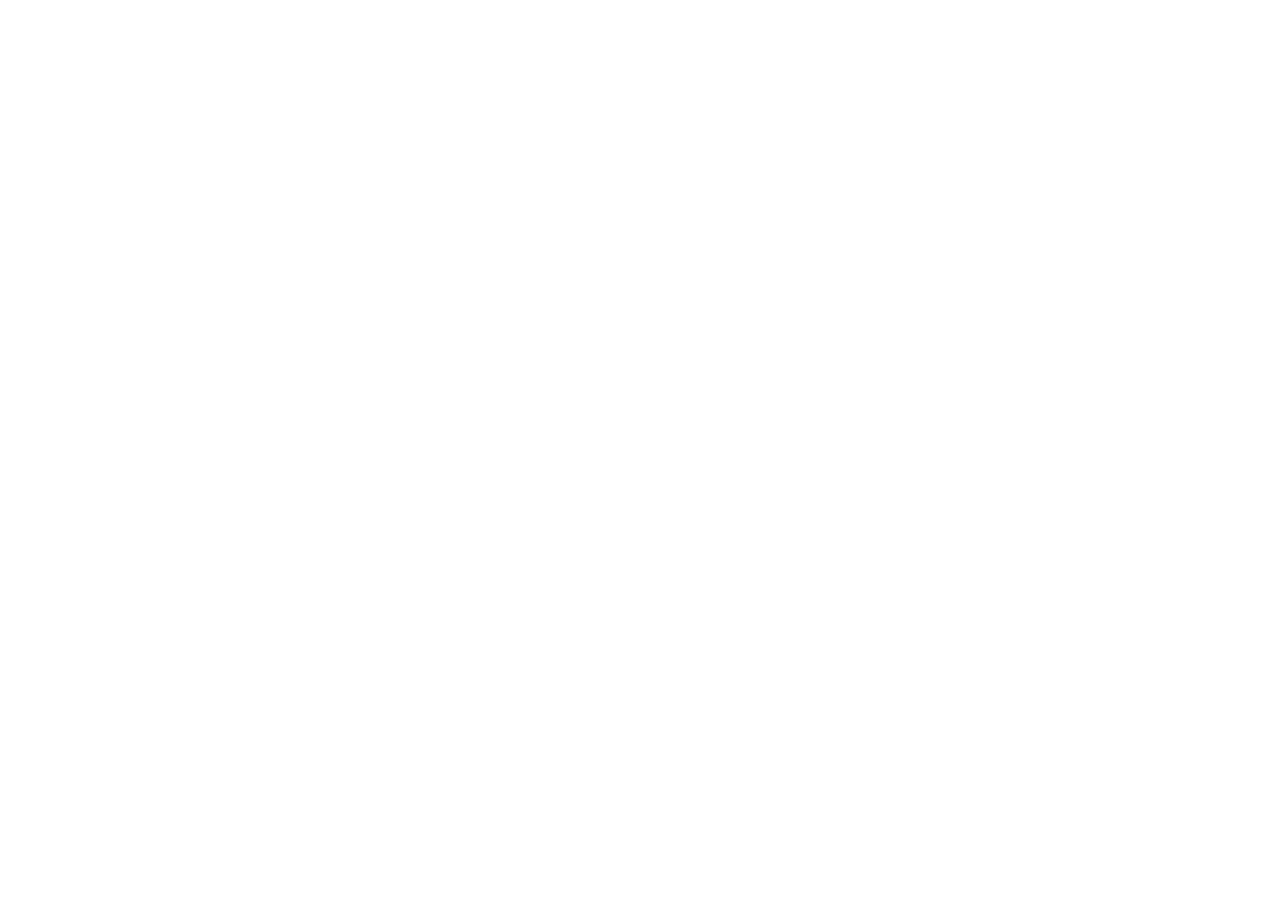
==== login.html @ 0b5ab743 "layout" ====
<!DOCTYPE html>
<html lang="en">
  <head>
    <meta charset="UTF-8" />
    <meta http-equiv="X-UA-Compatible" content="IE=edge" />
    <meta name="viewport" content="width=device-width, initial-scale=1.0" />
    <title>Login</title>
  </head>
  <body></body>
</html>
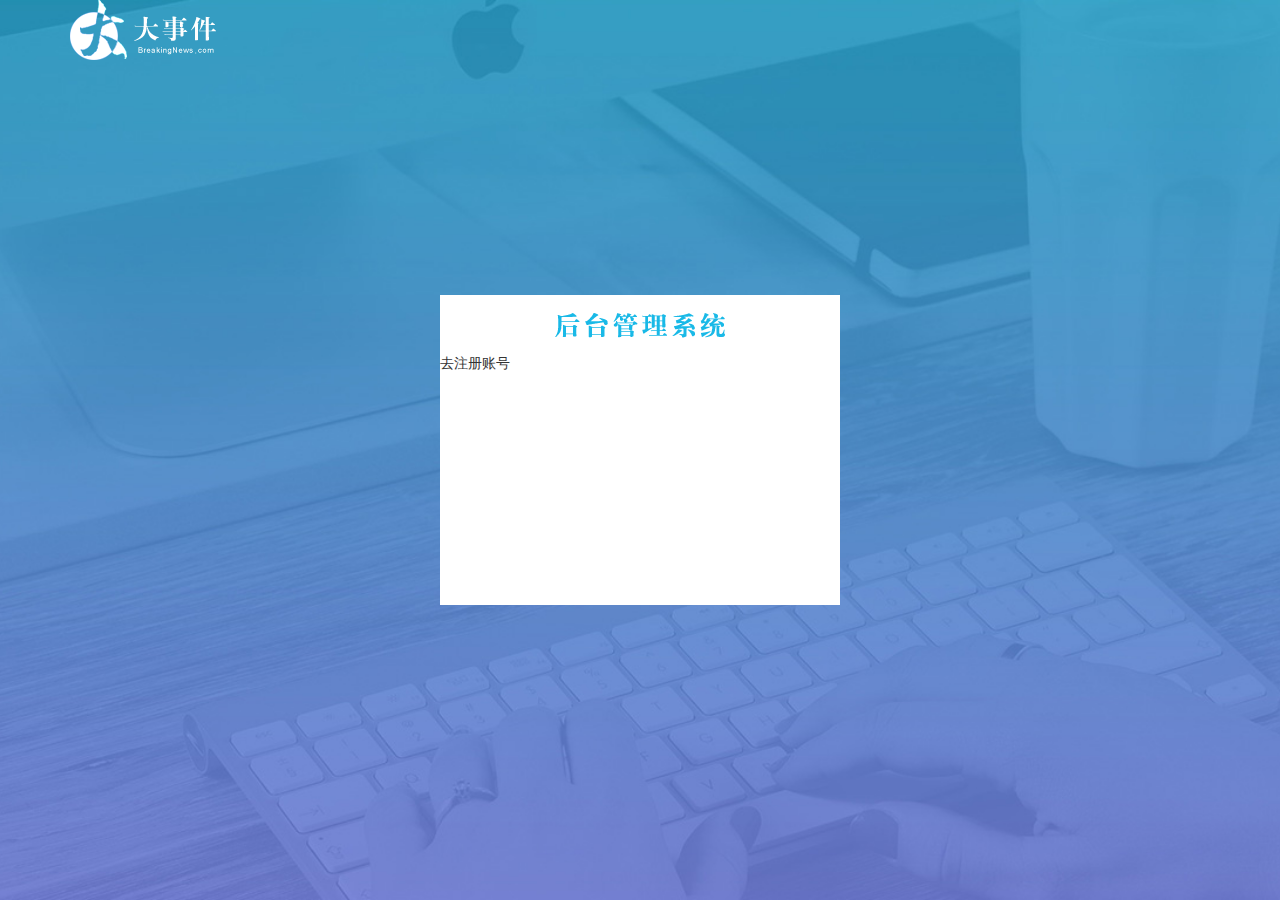
==== commit 3a6c544c: "大事件後台管理系統：2 繪製login頁面的基本結構（2）登錄和註冊頁面切換" ====
--- a/login.html
+++ b/login.html
@@ -4,7 +4,33 @@
     <meta charset="UTF-8" />
     <meta http-equiv="X-UA-Compatible" content="IE=edge" />
     <meta name="viewport" content="width=device-width, initial-scale=1.0" />
-    <title>Login</title>
+    <title>大事件-登录/注册</title>
+    <!-- 导入layUI样式 -->
+    <link rel="stylesheet" href="./assets/lib/layui/css/layui.css" />
+    <!-- 导入自己写的样式 -->
+    <link rel="stylesheet" href="./assets/css/login.css" />
   </head>
-  <body></body>
+  <body>
+    <!-- 头部logo区 -->
+    <div class="layui-main">
+      <img src="assets/images/logo.png" alt="logo" />
+    </div>
+    <!-- 登录注册区 -->
+    <div class="loginAndRegBox">
+      <div class="title-box"></div>
+      <!-- 登录的盒子 -->
+      <div class="login-box">
+        <a href="javascript:;" id="to_reg">去注册账号</a>
+      </div>
+      <!-- 注册的盒子 -->
+      <div class="reg-box">
+        <a href="javascript:;" id="to_login">去登录</a>
+      </div>
+    </div>
+
+    <!-- 导入jQuery -->
+    <script src="/assets/lib/jquery.js"></script>
+    <!-- 导入自己的JavaScript脚本 -->
+    <script src="/assets/js/login.js"></script>
+  </body>
 </html>
--- a/assets/lib/layui/css/layui.css
+++ b/assets/lib/layui/css/layui.css
@@ -0,0 +1,2 @@
+/** layui-v2.5.5 MIT License By https://www.layui.com */
+ .layui-inline,img{display:inline-block;vertical-align:middle}h1,h2,h3,h4,h5,h6{font-weight:400}.layui-edge,.layui-header,.layui-inline,.layui-main{position:relative}.layui-body,.layui-edge,.layui-elip{overflow:hidden}.layui-btn,.layui-edge,.layui-inline,img{vertical-align:middle}.layui-btn,.layui-disabled,.layui-icon,.layui-unselect{-moz-user-select:none;-webkit-user-select:none;-ms-user-select:none}.layui-elip,.layui-form-checkbox span,.layui-form-pane .layui-form-label{text-overflow:ellipsis;white-space:nowrap}.layui-breadcrumb,.layui-tree-btnGroup{visibility:hidden}blockquote,body,button,dd,div,dl,dt,form,h1,h2,h3,h4,h5,h6,input,li,ol,p,pre,td,textarea,th,ul{margin:0;padding:0;-webkit-tap-highlight-color:rgba(0,0,0,0)}a:active,a:hover{outline:0}img{border:none}li{list-style:none}table{border-collapse:collapse;border-spacing:0}h4,h5,h6{font-size:100%}button,input,optgroup,option,select,textarea{font-family:inherit;font-size:inherit;font-style:inherit;font-weight:inherit;outline:0}pre{white-space:pre-wrap;white-space:-moz-pre-wrap;white-space:-pre-wrap;white-space:-o-pre-wrap;word-wrap:break-word}body{line-height:24px;font:14px Helvetica Neue,Helvetica,PingFang SC,Tahoma,Arial,sans-serif}hr{height:1px;margin:10px 0;border:0;clear:both}a{color:#333;text-decoration:none}a:hover{color:#777}a cite{font-style:normal;*cursor:pointer}.layui-border-box,.layui-border-box *{box-sizing:border-box}.layui-box,.layui-box *{box-sizing:content-box}.layui-clear{clear:both;*zoom:1}.layui-clear:after{content:'\20';clear:both;*zoom:1;display:block;height:0}.layui-inline{*display:inline;*zoom:1}.layui-edge{display:inline-block;width:0;height:0;border-width:6px;border-style:dashed;border-color:transparent}.layui-edge-top{top:-4px;border-bottom-color:#999;border-bottom-style:solid}.layui-edge-right{border-left-color:#999;border-left-style:solid}.layui-edge-bottom{top:2px;border-top-color:#999;border-top-style:solid}.layui-edge-left{border-right-color:#999;border-right-style:solid}.layui-disabled,.layui-disabled:hover{color:#d2d2d2!important;cursor:not-allowed!important}.layui-circle{border-radius:100%}.layui-show{display:block!important}.layui-hide{display:none!important}@font-face{font-family:layui-icon;src:url(../font/iconfont.eot?v=250);src:url(../font/iconfont.eot?v=250#iefix) format('embedded-opentype'),url(../font/iconfont.woff2?v=250) format('woff2'),url(../font/iconfont.woff?v=250) format('woff'),url(../font/iconfont.ttf?v=250) format('truetype'),url(../font/iconfont.svg?v=250#layui-icon) format('svg')}.layui-icon{font-family:layui-icon!important;font-size:16px;font-style:normal;-webkit-font-smoothing:antialiased;-moz-osx-font-smoothing:grayscale}.layui-icon-reply-fill:before{content:"\e611"}.layui-icon-set-fill:before{content:"\e614"}.layui-icon-menu-fill:before{content:"\e60f"}.layui-icon-search:before{content:"\e615"}.layui-icon-share:before{content:"\e641"}.layui-icon-set-sm:before{content:"\e620"}.layui-icon-engine:before{content:"\e628"}.layui-icon-close:before{content:"\1006"}.layui-icon-close-fill:before{content:"\1007"}.layui-icon-chart-screen:before{content:"\e629"}.layui-icon-star:before{content:"\e600"}.layui-icon-circle-dot:before{content:"\e617"}.layui-icon-chat:before{content:"\e606"}.layui-icon-release:before{content:"\e609"}.layui-icon-list:before{content:"\e60a"}.layui-icon-chart:before{content:"\e62c"}.layui-icon-ok-circle:before{content:"\1005"}.layui-icon-layim-theme:before{content:"\e61b"}.layui-icon-table:before{content:"\e62d"}.layui-icon-right:before{content:"\e602"}.layui-icon-left:before{content:"\e603"}.layui-icon-cart-simple:before{content:"\e698"}.layui-icon-face-cry:before{content:"\e69c"}.layui-icon-face-smile:before{content:"\e6af"}.layui-icon-survey:before{content:"\e6b2"}.layui-icon-tree:before{content:"\e62e"}.layui-icon-upload-circle:before{content:"\e62f"}.layui-icon-add-circle:before{content:"\e61f"}.layui-icon-download-circle:before{content:"\e601"}.layui-icon-templeate-1:before{content:"\e630"}.layui-icon-util:before{content:"\e631"}.layui-icon-face-surprised:before{content:"\e664"}.layui-icon-edit:before{content:"\e642"}.layui-icon-speaker:before{content:"\e645"}.layui-icon-down:before{content:"\e61a"}.layui-icon-file:before{content:"\e621"}.layui-icon-layouts:before{content:"\e632"}.layui-icon-rate-half:before{content:"\e6c9"}.layui-icon-add-circle-fine:before{content:"\e608"}.layui-icon-prev-circle:before{content:"\e633"}.layui-icon-read:before{content:"\e705"}.layui-icon-404:before{content:"\e61c"}.layui-icon-carousel:before{content:"\e634"}.layui-icon-help:before{content:"\e607"}.layui-icon-code-circle:before{content:"\e635"}.layui-icon-water:before{content:"\e636"}.layui-icon-username:before{content:"\e66f"}.layui-icon-find-fill:before{content:"\e670"}.layui-icon-about:before{content:"\e60b"}.layui-icon-location:before{content:"\e715"}.layui-icon-up:before{content:"\e619"}.layui-icon-pause:before{content:"\e651"}.layui-icon-date:before{content:"\e637"}.layui-icon-layim-uploadfile:before{content:"\e61d"}.layui-icon-delete:before{content:"\e640"}.layui-icon-play:before{content:"\e652"}.layui-icon-top:before{content:"\e604"}.layui-icon-friends:before{content:"\e612"}.layui-icon-refresh-3:before{content:"\e9aa"}.layui-icon-ok:before{content:"\e605"}.layui-icon-layer:before{content:"\e638"}.layui-icon-face-smile-fine:before{content:"\e60c"}.layui-icon-dollar:before{content:"\e659"}.layui-icon-group:before{content:"\e613"}.layui-icon-layim-download:before{content:"\e61e"}.layui-icon-picture-fine:before{content:"\e60d"}.layui-icon-link:before{content:"\e64c"}.layui-icon-diamond:before{content:"\e735"}.layui-icon-log:before{content:"\e60e"}.layui-icon-rate-solid:before{content:"\e67a"}.layui-icon-fonts-del:before{content:"\e64f"}.layui-icon-unlink:before{content:"\e64d"}.layui-icon-fonts-clear:before{content:"\e639"}.layui-icon-triangle-r:before{content:"\e623"}.layui-icon-circle:before{content:"\e63f"}.layui-icon-radio:before{content:"\e643"}.layui-icon-align-center:before{content:"\e647"}.layui-icon-align-right:before{content:"\e648"}.layui-icon-align-left:before{content:"\e649"}.layui-icon-loading-1:before{content:"\e63e"}.layui-icon-return:before{content:"\e65c"}.layui-icon-fonts-strong:before{content:"\e62b"}.layui-icon-upload:before{content:"\e67c"}.layui-icon-dialogue:before{content:"\e63a"}.layui-icon-video:before{content:"\e6ed"}.layui-icon-headset:before{content:"\e6fc"}.layui-icon-cellphone-fine:before{content:"\e63b"}.layui-icon-add-1:before{content:"\e654"}.layui-icon-face-smile-b:before{content:"\e650"}.layui-icon-fonts-html:before{content:"\e64b"}.layui-icon-form:before{content:"\e63c"}.layui-icon-cart:before{content:"\e657"}.layui-icon-camera-fill:before{content:"\e65d"}.layui-icon-tabs:before{content:"\e62a"}.layui-icon-fonts-code:before{content:"\e64e"}.layui-icon-fire:before{content:"\e756"}.layui-icon-set:before{content:"\e716"}.layui-icon-fonts-u:before{content:"\e646"}.layui-icon-triangle-d:before{content:"\e625"}.layui-icon-tips:before{content:"\e702"}.layui-icon-picture:before{content:"\e64a"}.layui-icon-more-vertical:before{content:"\e671"}.layui-icon-flag:before{content:"\e66c"}.layui-icon-loading:before{content:"\e63d"}.layui-icon-fonts-i:before{content:"\e644"}.layui-icon-refresh-1:before{content:"\e666"}.layui-icon-rmb:before{content:"\e65e"}.layui-icon-home:before{content:"\e68e"}.layui-icon-user:before{content:"\e770"}.layui-icon-notice:before{content:"\e667"}.layui-icon-login-weibo:before{content:"\e675"}.layui-icon-voice:before{content:"\e688"}.layui-icon-upload-drag:before{content:"\e681"}.layui-icon-login-qq:before{content:"\e676"}.layui-icon-snowflake:before{content:"\e6b1"}.layui-icon-file-b:before{content:"\e655"}.layui-icon-template:before{content:"\e663"}.layui-icon-auz:before{content:"\e672"}.layui-icon-console:before{content:"\e665"}.layui-icon-app:before{content:"\e653"}.layui-icon-prev:before{content:"\e65a"}.layui-icon-website:before{content:"\e7ae"}.layui-icon-next:before{content:"\e65b"}.layui-icon-component:before{content:"\e857"}.layui-icon-more:before{content:"\e65f"}.layui-icon-login-wechat:before{content:"\e677"}.layui-icon-shrink-right:before{content:"\e668"}.layui-icon-spread-left:before{content:"\e66b"}.layui-icon-camera:before{content:"\e660"}.layui-icon-note:before{content:"\e66e"}.layui-icon-refresh:before{content:"\e669"}.layui-icon-female:before{content:"\e661"}.layui-icon-male:before{content:"\e662"}.layui-icon-password:before{content:"\e673"}.layui-icon-senior:before{content:"\e674"}.layui-icon-theme:before{content:"\e66a"}.layui-icon-tread:before{content:"\e6c5"}.layui-icon-praise:before{content:"\e6c6"}.layui-icon-star-fill:before{content:"\e658"}.layui-icon-rate:before{content:"\e67b"}.layui-icon-template-1:before{content:"\e656"}.layui-icon-vercode:before{content:"\e679"}.layui-icon-cellphone:before{content:"\e678"}.layui-icon-screen-full:before{content:"\e622"}.layui-icon-screen-restore:before{content:"\e758"}.layui-icon-cols:before{content:"\e610"}.layui-icon-export:before{content:"\e67d"}.layui-icon-print:before{content:"\e66d"}.layui-icon-slider:before{content:"\e714"}.layui-icon-addition:before{content:"\e624"}.layui-icon-subtraction:before{content:"\e67e"}.layui-icon-service:before{content:"\e626"}.layui-icon-transfer:before{content:"\e691"}.layui-main{width:1140px;margin:0 auto}.layui-header{z-index:1000;height:60px}.layui-header a:hover{transition:all .5s;-webkit-transition:all .5s}.layui-side{position:fixed;left:0;top:0;bottom:0;z-index:999;width:200px;overflow-x:hidden}.layui-side-scroll{position:relative;width:220px;height:100%;overflow-x:hidden}.layui-body{position:absolute;left:200px;right:0;top:0;bottom:0;z-index:998;width:auto;overflow-y:auto;box-sizing:border-box}.layui-layout-body{overflow:hidden}.layui-layout-admin .layui-header{background-color:#23262E}.layui-layout-admin .layui-side{top:60px;width:200px;overflow-x:hidden}.layui-layout-admin .layui-body{position:fixed;top:60px;bottom:44px}.layui-layout-admin .layui-main{width:auto;margin:0 15px}.layui-layout-admin .layui-footer{position:fixed;left:200px;right:0;bottom:0;height:44px;line-height:44px;padding:0 15px;background-color:#eee}.layui-layout-admin .layui-logo{position:absolute;left:0;top:0;width:200px;height:100%;line-height:60px;text-align:center;color:#009688;font-size:16px}.layui-layout-admin .layui-header .layui-nav{background:0 0}.layui-layout-left{position:absolute!important;left:200px;top:0}.layui-layout-right{position:absolute!important;right:0;top:0}.layui-container{position:relative;margin:0 auto;padding:0 15px;box-sizing:border-box}.layui-fluid{position:relative;margin:0 auto;padding:0 15px}.layui-row:after,.layui-row:before{content:'';display:block;clear:both}.layui-col-lg1,.layui-col-lg10,.layui-col-lg11,.layui-col-lg12,.layui-col-lg2,.layui-col-lg3,.layui-col-lg4,.layui-col-lg5,.layui-col-lg6,.layui-col-lg7,.layui-col-lg8,.layui-col-lg9,.layui-col-md1,.layui-col-md10,.layui-col-md11,.layui-col-md12,.layui-col-md2,.layui-col-md3,.layui-col-md4,.layui-col-md5,.layui-col-md6,.layui-col-md7,.layui-col-md8,.layui-col-md9,.layui-col-sm1,.layui-col-sm10,.layui-col-sm11,.layui-col-sm12,.layui-col-sm2,.layui-col-sm3,.layui-col-sm4,.layui-col-sm5,.layui-col-sm6,.layui-col-sm7,.layui-col-sm8,.layui-col-sm9,.layui-col-xs1,.layui-col-xs10,.layui-col-xs11,.layui-col-xs12,.layui-col-xs2,.layui-col-xs3,.layui-col-xs4,.layui-col-xs5,.layui-col-xs6,.layui-col-xs7,.layui-col-xs8,.layui-col-xs9{position:relative;display:block;box-sizing:border-box}.layui-col-xs1,.layui-col-xs10,.layui-col-xs11,.layui-col-xs12,.layui-col-xs2,.layui-col-xs3,.layui-col-xs4,.layui-col-xs5,.layui-col-xs6,.layui-col-xs7,.layui-col-xs8,.layui-col-xs9{float:left}.layui-col-xs1{width:8.33333333%}.layui-col-xs2{width:16.66666667%}.layui-col-xs3{width:25%}.layui-col-xs4{width:33.33333333%}.layui-col-xs5{width:41.66666667%}.layui-col-xs6{width:50%}.layui-col-xs7{width:58.33333333%}.layui-col-xs8{width:66.66666667%}.layui-col-xs9{width:75%}.layui-col-xs10{width:83.33333333%}.layui-col-xs11{width:91.66666667%}.layui-col-xs12{width:100%}.layui-col-xs-offset1{margin-left:8.33333333%}.layui-col-xs-offset2{margin-left:16.66666667%}.layui-col-xs-offset3{margin-left:25%}.layui-col-xs-offset4{margin-left:33.33333333%}.layui-col-xs-offset5{margin-left:41.66666667%}.layui-col-xs-offset6{margin-left:50%}.layui-col-xs-offset7{margin-left:58.33333333%}.layui-col-xs-offset8{margin-left:66.66666667%}.layui-col-xs-offset9{margin-left:75%}.layui-col-xs-offset10{margin-left:83.33333333%}.layui-col-xs-offset11{margin-left:91.66666667%}.layui-col-xs-offset12{margin-left:100%}@media screen and (max-width:768px){.layui-hide-xs{display:none!important}.layui-show-xs-block{display:block!important}.layui-show-xs-inline{display:inline!important}.layui-show-xs-inline-block{display:inline-block!important}}@media screen and (min-width:768px){.layui-container{width:750px}.layui-hide-sm{display:none!important}.layui-show-sm-block{display:block!important}.layui-show-sm-inline{display:inline!important}.layui-show-sm-inline-block{display:inline-block!important}.layui-col-sm1,.layui-col-sm10,.layui-col-sm11,.layui-col-sm12,.layui-col-sm2,.layui-col-sm3,.layui-col-sm4,.layui-col-sm5,.layui-col-sm6,.layui-col-sm7,.layui-col-sm8,.layui-col-sm9{float:left}.layui-col-sm1{width:8.33333333%}.layui-col-sm2{width:16.66666667%}.layui-col-sm3{width:25%}.layui-col-sm4{width:33.33333333%}.layui-col-sm5{width:41.66666667%}.layui-col-sm6{width:50%}.layui-col-sm7{width:58.33333333%}.layui-col-sm8{width:66.66666667%}.layui-col-sm9{width:75%}.layui-col-sm10{width:83.33333333%}.layui-col-sm11{width:91.66666667%}.layui-col-sm12{width:100%}.layui-col-sm-offset1{margin-left:8.33333333%}.layui-col-sm-offset2{margin-left:16.66666667%}.layui-col-sm-offset3{margin-left:25%}.layui-col-sm-offset4{margin-left:33.33333333%}.layui-col-sm-offset5{margin-left:41.66666667%}.layui-col-sm-offset6{margin-left:50%}.layui-col-sm-offset7{margin-left:58.33333333%}.layui-col-sm-offset8{margin-left:66.66666667%}.layui-col-sm-offset9{margin-left:75%}.layui-col-sm-offset10{margin-left:83.33333333%}.layui-col-sm-offset11{margin-left:91.66666667%}.layui-col-sm-offset12{margin-left:100%}}@media screen and (min-width:992px){.layui-container{width:970px}.layui-hide-md{display:none!important}.layui-show-md-block{display:block!important}.layui-show-md-inline{display:inline!important}.layui-show-md-inline-block{display:inline-block!important}.layui-col-md1,.layui-col-md10,.layui-col-md11,.layui-col-md12,.layui-col-md2,.layui-col-md3,.layui-col-md4,.layui-col-md5,.layui-col-md6,.layui-col-md7,.layui-col-md8,.layui-col-md9{float:left}.layui-col-md1{width:8.33333333%}.layui-col-md2{width:16.66666667%}.layui-col-md3{width:25%}.layui-col-md4{width:33.33333333%}.layui-col-md5{width:41.66666667%}.layui-col-md6{width:50%}.layui-col-md7{width:58.33333333%}.layui-col-md8{width:66.66666667%}.layui-col-md9{width:75%}.layui-col-md10{width:83.33333333%}.layui-col-md11{width:91.66666667%}.layui-col-md12{width:100%}.layui-col-md-offset1{margin-left:8.33333333%}.layui-col-md-offset2{margin-left:16.66666667%}.layui-col-md-offset3{margin-left:25%}.layui-col-md-offset4{margin-left:33.33333333%}.layui-col-md-offset5{margin-left:41.66666667%}.layui-col-md-offset6{margin-left:50%}.layui-col-md-offset7{margin-left:58.33333333%}.layui-col-md-offset8{margin-left:66.66666667%}.layui-col-md-offset9{margin-left:75%}.layui-col-md-offset10{margin-left:83.33333333%}.layui-col-md-offset11{margin-left:91.66666667%}.layui-col-md-offset12{margin-left:100%}}@media screen and (min-width:1200px){.layui-container{width:1170px}.layui-hide-lg{display:none!important}.layui-show-lg-block{display:block!important}.layui-show-lg-inline{display:inline!important}.layui-show-lg-inline-block{display:inline-block!important}.layui-col-lg1,.layui-col-lg10,.layui-col-lg11,.layui-col-lg12,.layui-col-lg2,.layui-col-lg3,.layui-col-lg4,.layui-col-lg5,.layui-col-lg6,.layui-col-lg7,.layui-col-lg8,.layui-col-lg9{float:left}.layui-col-lg1{width:8.33333333%}.layui-col-lg2{width:16.66666667%}.layui-col-lg3{width:25%}.layui-col-lg4{width:33.33333333%}.layui-col-lg5{width:41.66666667%}.layui-col-lg6{width:50%}.layui-col-lg7{width:58.33333333%}.layui-col-lg8{width:66.66666667%}.layui-col-lg9{width:75%}.layui-col-lg10{width:83.33333333%}.layui-col-lg11{width:91.66666667%}.layui-col-lg12{width:100%}.layui-col-lg-offset1{margin-left:8.33333333%}.layui-col-lg-offset2{margin-left:16.66666667%}.layui-col-lg-offset3{margin-left:25%}.layui-col-lg-offset4{margin-left:33.33333333%}.layui-col-lg-offset5{margin-left:41.66666667%}.layui-col-lg-offset6{margin-left:50%}.layui-col-lg-offset7{margin-left:58.33333333%}.layui-col-lg-offset8{margin-left:66.66666667%}.layui-col-lg-offset9{margin-left:75%}.layui-col-lg-offset10{margin-left:83.33333333%}.layui-col-lg-offset11{margin-left:91.66666667%}.layui-col-lg-offset12{margin-left:100%}}.layui-col-space1{margin:-.5px}.layui-col-space1>*{padding:.5px}.layui-col-space3{margin:-1.5px}.layui-col-space3>*{padding:1.5px}.layui-col-space5{margin:-2.5px}.layui-col-space5>*{padding:2.5px}.layui-col-space8{margin:-3.5px}.layui-col-space8>*{padding:3.5px}.layui-col-space10{margin:-5px}.layui-col-space10>*{padding:5px}.layui-col-space12{margin:-6px}.layui-col-space12>*{padding:6px}.layui-col-space15{margin:-7.5px}.layui-col-space15>*{padding:7.5px}.layui-col-space18{margin:-9px}.layui-col-space18>*{padding:9px}.layui-col-space20{margin:-10px}.layui-col-space20>*{padding:10px}.layui-col-space22{margin:-11px}.layui-col-space22>*{padding:11px}.layui-col-space25{margin:-12.5px}.layui-col-space25>*{padding:12.5px}.layui-col-space30{margin:-15px}.layui-col-space30>*{padding:15px}.layui-btn,.layui-input,.layui-select,.layui-textarea,.layui-upload-button{outline:0;-webkit-appearance:none;transition:all .3s;-webkit-transition:all .3s;box-sizing:border-box}.layui-elem-quote{margin-bottom:10px;padding:15px;line-height:22px;border-left:5px solid #009688;border-radius:0 2px 2px 0;background-color:#f2f2f2}.layui-quote-nm{border-style:solid;border-width:1px 1px 1px 5px;background:0 0}.layui-elem-field{margin-bottom:10px;padding:0;border-width:1px;border-style:solid}.layui-elem-field legend{margin-left:20px;padding:0 10px;font-size:20px;font-weight:300}.layui-field-title{margin:10px 0 20px;border-width:1px 0 0}.layui-field-box{padding:10px 15px}.layui-field-title .layui-field-box{padding:10px 0}.layui-progress{position:relative;height:6px;border-radius:20px;background-color:#e2e2e2}.layui-progress-bar{position:absolute;left:0;top:0;width:0;max-width:100%;height:6px;border-radius:20px;text-align:right;background-color:#5FB878;transition:all .3s;-webkit-transition:all .3s}.layui-progress-big,.layui-progress-big .layui-progress-bar{height:18px;line-height:18px}.layui-progress-text{position:relative;top:-20px;line-height:18px;font-size:12px;color:#666}.layui-progress-big .layui-progress-text{position:static;padding:0 10px;color:#fff}.layui-collapse{border-width:1px;border-style:solid;border-radius:2px}.layui-colla-content,.layui-colla-item{border-top-width:1px;border-top-style:solid}.layui-colla-item:first-child{border-top:none}.layui-colla-title{position:relative;height:42px;line-height:42px;padding:0 15px 0 35px;color:#333;background-color:#f2f2f2;cursor:pointer;font-size:14px;overflow:hidden}.layui-colla-content{display:none;padding:10px 15px;line-height:22px;color:#666}.layui-colla-icon{position:absolute;left:15px;top:0;font-size:14px}.layui-card{margin-bottom:15px;border-radius:2px;background-color:#fff;box-shadow:0 1px 2px 0 rgba(0,0,0,.05)}.layui-card:last-child{margin-bottom:0}.layui-card-header{position:relative;height:42px;line-height:42px;padding:0 15px;border-bottom:1px solid #f6f6f6;color:#333;border-radius:2px 2px 0 0;font-size:14px}.layui-bg-black,.layui-bg-blue,.layui-bg-cyan,.layui-bg-green,.layui-bg-orange,.layui-bg-red{color:#fff!important}.layui-card-body{position:relative;padding:10px 15px;line-height:24px}.layui-card-body[pad15]{padding:15px}.layui-card-body[pad20]{padding:20px}.layui-card-body .layui-table{margin:5px 0}.layui-card .layui-tab{margin:0}.layui-panel-window{position:relative;padding:15px;border-radius:0;border-top:5px solid #E6E6E6;background-color:#fff}.layui-auxiliar-moving{position:fixed;left:0;right:0;top:0;bottom:0;width:100%;height:100%;background:0 0;z-index:9999999999}.layui-form-label,.layui-form-mid,.layui-form-select,.layui-input-block,.layui-input-inline,.layui-textarea{position:relative}.layui-bg-red{background-color:#FF5722!important}.layui-bg-orange{background-color:#FFB800!important}.layui-bg-green{background-color:#009688!important}.layui-bg-cyan{background-color:#2F4056!important}.layui-bg-blue{background-color:#1E9FFF!important}.layui-bg-black{background-color:#393D49!important}.layui-bg-gray{background-color:#eee!important;color:#666!important}.layui-badge-rim,.layui-colla-content,.layui-colla-item,.layui-collapse,.layui-elem-field,.layui-form-pane .layui-form-item[pane],.layui-form-pane .layui-form-label,.layui-input,.layui-layedit,.layui-layedit-tool,.layui-quote-nm,.layui-select,.layui-tab-bar,.layui-tab-card,.layui-tab-title,.layui-tab-title .layui-this:after,.layui-textarea{border-color:#e6e6e6}.layui-timeline-item:before,hr{background-color:#e6e6e6}.layui-text{line-height:22px;font-size:14px;color:#666}.layui-text h1,.layui-text h2,.layui-text h3{font-weight:500;color:#333}.layui-text h1{font-size:30px}.layui-text h2{font-size:24px}.layui-text h3{font-size:18px}.layui-text a:not(.layui-btn){color:#01AAED}.layui-text a:not(.layui-btn):hover{text-decoration:underline}.layui-text ul{padding:5px 0 5px 15px}.layui-text ul li{margin-top:5px;list-style-type:disc}.layui-text em,.layui-word-aux{color:#999!important;padding:0 5px!important}.layui-btn{display:inline-block;height:38px;line-height:38px;padding:0 18px;background-color:#009688;color:#fff;white-space:nowrap;text-align:center;font-size:14px;border:none;border-radius:2px;cursor:pointer}.layui-btn:hover{opacity:.8;filter:alpha(opacity=80);color:#fff}.layui-btn:active{opacity:1;filter:alpha(opacity=100)}.layui-btn+.layui-btn{margin-left:10px}.layui-btn-container{font-size:0}.layui-btn-container .layui-btn{margin-right:10px;margin-bottom:10px}.layui-btn-container .layui-btn+.layui-btn{margin-left:0}.layui-table .layui-btn-container .layui-btn{margin-bottom:9px}.layui-btn-radius{border-radius:100px}.layui-btn .layui-icon{margin-right:3px;font-size:18px;vertical-align:bottom;vertical-align:middle\9}.layui-btn-primary{border:1px solid #C9C9C9;background-color:#fff;color:#555}.layui-btn-primary:hover{border-color:#009688;color:#333}.layui-btn-normal{background-color:#1E9FFF}.layui-btn-warm{background-color:#FFB800}.layui-btn-danger{background-color:#FF5722}.layui-btn-checked{background-color:#5FB878}.layui-btn-disabled,.layui-btn-disabled:active,.layui-btn-disabled:hover{border:1px solid #e6e6e6;background-color:#FBFBFB;color:#C9C9C9;cursor:not-allowed;opacity:1}.layui-btn-lg{height:44px;line-height:44px;padding:0 25px;font-size:16px}.layui-btn-sm{height:30px;line-height:30px;padding:0 10px;font-size:12px}.layui-btn-sm i{font-size:16px!important}.layui-btn-xs{height:22px;line-height:22px;padding:0 5px;font-size:12px}.layui-btn-xs i{font-size:14px!important}.layui-btn-group{display:inline-block;vertical-align:middle;font-size:0}.layui-btn-group .layui-btn{margin-left:0!important;margin-right:0!important;border-left:1px solid rgba(255,255,255,.5);border-radius:0}.layui-btn-group .layui-btn-primary{border-left:none}.layui-btn-group .layui-btn-primary:hover{border-color:#C9C9C9;color:#009688}.layui-btn-group .layui-btn:first-child{border-left:none;border-radius:2px 0 0 2px}.layui-btn-group .layui-btn-primary:first-child{border-left:1px solid #c9c9c9}.layui-btn-group .layui-btn:last-child{border-radius:0 2px 2px 0}.layui-btn-group .layui-btn+.layui-btn{margin-left:0}.layui-btn-group+.layui-btn-group{margin-left:10px}.layui-btn-fluid{width:100%}.layui-input,.layui-select,.layui-textarea{height:38px;line-height:1.3;line-height:38px\9;border-width:1px;border-style:solid;background-color:#fff;border-radius:2px}.layui-input::-webkit-input-placeholder,.layui-select::-webkit-input-placeholder,.layui-textarea::-webkit-input-placeholder{line-height:1.3}.layui-input,.layui-textarea{display:block;width:100%;padding-left:10px}.layui-input:hover,.layui-textarea:hover{border-color:#D2D2D2!important}.layui-input:focus,.layui-textarea:focus{border-color:#C9C9C9!important}.layui-textarea{min-height:100px;height:auto;line-height:20px;padding:6px 10px;resize:vertical}.layui-select{padding:0 10px}.layui-form input[type=checkbox],.layui-form input[type=radio],.layui-form select{display:none}.layui-form [lay-ignore]{display:initial}.layui-form-item{margin-bottom:15px;clear:both;*zoom:1}.layui-form-item:after{content:'\20';clear:both;*zoom:1;display:block;height:0}.layui-form-label{float:left;display:block;padding:9px 15px;width:80px;font-weight:400;line-height:20px;text-align:right}.layui-form-label-col{display:block;float:none;padding:9px 0;line-height:20px;text-align:left}.layui-form-item .layui-inline{margin-bottom:5px;margin-right:10px}.layui-input-block{margin-left:110px;min-height:36px}.layui-input-inline{display:inline-block;vertical-align:middle}.layui-form-item .layui-input-inline{float:left;width:190px;margin-right:10px}.layui-form-text .layui-input-inline{width:auto}.layui-form-mid{float:left;display:block;padding:9px 0!important;line-height:20px;margin-right:10px}.layui-form-danger+.layui-form-select .layui-input,.layui-form-danger:focus{border-color:#FF5722!important}.layui-form-select .layui-input{padding-right:30px;cursor:pointer}.layui-form-select .layui-edge{position:absolute;right:10px;top:50%;margin-top:-3px;cursor:pointer;border-width:6px;border-top-color:#c2c2c2;border-top-style:solid;transition:all .3s;-webkit-transition:all .3s}.layui-form-select dl{display:none;position:absolute;left:0;top:42px;padding:5px 0;z-index:899;min-width:100%;border:1px solid #d2d2d2;max-height:300px;overflow-y:auto;background-color:#fff;border-radius:2px;box-shadow:0 2px 4px rgba(0,0,0,.12);box-sizing:border-box}.layui-form-select dl dd,.layui-form-select dl dt{padding:0 10px;line-height:36px;white-space:nowrap;overflow:hidden;text-overflow:ellipsis}.layui-form-select dl dt{font-size:12px;color:#999}.layui-form-select dl dd{cursor:pointer}.layui-form-select dl dd:hover{background-color:#f2f2f2;-webkit-transition:.5s all;transition:.5s all}.layui-form-select .layui-select-group dd{padding-left:20px}.layui-form-select dl dd.layui-select-tips{padding-left:10px!important;color:#999}.layui-form-select dl dd.layui-this{background-color:#5FB878;color:#fff}.layui-form-checkbox,.layui-form-select dl dd.layui-disabled{background-color:#fff}.layui-form-selected dl{display:block}.layui-form-checkbox,.layui-form-checkbox *,.layui-form-switch{display:inline-block;vertical-align:middle}.layui-form-selected .layui-edge{margin-top:-9px;-webkit-transform:rotate(180deg);transform:rotate(180deg);margin-top:-3px\9}:root .layui-form-selected .layui-edge{margin-top:-9px\0/IE9}.layui-form-selectup dl{top:auto;bottom:42px}.layui-select-none{margin:5px 0;text-align:center;color:#999}.layui-select-disabled .layui-disabled{border-color:#eee!important}.layui-select-disabled .layui-edge{border-top-color:#d2d2d2}.layui-form-checkbox{position:relative;height:30px;line-height:30px;margin-right:10px;padding-right:30px;cursor:pointer;font-size:0;-webkit-transition:.1s linear;transition:.1s linear;box-sizing:border-box}.layui-form-checkbox span{padding:0 10px;height:100%;font-size:14px;border-radius:2px 0 0 2px;background-color:#d2d2d2;color:#fff;overflow:hidden}.layui-form-checkbox:hover span{background-color:#c2c2c2}.layui-form-checkbox i{position:absolute;right:0;top:0;width:30px;height:28px;border:1px solid #d2d2d2;border-left:none;border-radius:0 2px 2px 0;color:#fff;font-size:20px;text-align:center}.layui-form-checkbox:hover i{border-color:#c2c2c2;color:#c2c2c2}.layui-form-checked,.layui-form-checked:hover{border-color:#5FB878}.layui-form-checked span,.layui-form-checked:hover span{background-color:#5FB878}.layui-form-checked i,.layui-form-checked:hover i{color:#5FB878}.layui-form-item .layui-form-checkbox{margin-top:4px}.layui-form-checkbox[lay-skin=primary]{height:auto!important;line-height:normal!important;min-width:18px;min-height:18px;border:none!important;margin-right:0;padding-left:28px;padding-right:0;background:0 0}.layui-form-checkbox[lay-skin=primary] span{padding-left:0;padding-right:15px;line-height:18px;background:0 0;color:#666}.layui-form-checkbox[lay-skin=primary] i{right:auto;left:0;width:16px;height:16px;line-height:16px;border:1px solid #d2d2d2;font-size:12px;border-radius:2px;background-color:#fff;-webkit-transition:.1s linear;transition:.1s linear}.layui-form-checkbox[lay-skin=primary]:hover i{border-color:#5FB878;color:#fff}.layui-form-checked[lay-skin=primary] i{border-color:#5FB878!important;background-color:#5FB878;color:#fff}.layui-checkbox-disbaled[lay-skin=primary] span{background:0 0!important;color:#c2c2c2}.layui-checkbox-disbaled[lay-skin=primary]:hover i{border-color:#d2d2d2}.layui-form-item .layui-form-checkbox[lay-skin=primary]{margin-top:10px}.layui-form-switch{position:relative;height:22px;line-height:22px;min-width:35px;padding:0 5px;margin-top:8px;border:1px solid #d2d2d2;border-radius:20px;cursor:pointer;background-color:#fff;-webkit-transition:.1s linear;transition:.1s linear}.layui-form-switch i{position:absolute;left:5px;top:3px;width:16px;height:16px;border-radius:20px;background-color:#d2d2d2;-webkit-transition:.1s linear;transition:.1s linear}.layui-form-switch em{position:relative;top:0;width:25px;margin-left:21px;padding:0!important;text-align:center!important;color:#999!important;font-style:normal!important;font-size:12px}.layui-form-onswitch{border-color:#5FB878;background-color:#5FB878}.layui-checkbox-disbaled,.layui-checkbox-disbaled i{border-color:#e2e2e2!important}.layui-form-onswitch i{left:100%;margin-left:-21px;background-color:#fff}.layui-form-onswitch em{margin-left:5px;margin-right:21px;color:#fff!important}.layui-checkbox-disbaled span{background-color:#e2e2e2!important}.layui-checkbox-disbaled:hover i{color:#fff!important}[lay-radio]{display:none}.layui-form-radio,.layui-form-radio *{display:inline-block;vertical-align:middle}.layui-form-radio{line-height:28px;margin:6px 10px 0 0;padding-right:10px;cursor:pointer;font-size:0}.layui-form-radio *{font-size:14px}.layui-form-radio>i{margin-right:8px;font-size:22px;color:#c2c2c2}.layui-form-radio>i:hover,.layui-form-radioed>i{color:#5FB878}.layui-radio-disbaled>i{color:#e2e2e2!important}.layui-form-pane .layui-form-label{width:110px;padding:8px 15px;height:38px;line-height:20px;border-width:1px;border-style:solid;border-radius:2px 0 0 2px;text-align:center;background-color:#FBFBFB;overflow:hidden;box-sizing:border-box}.layui-form-pane .layui-input-inline{margin-left:-1px}.layui-form-pane .layui-input-block{margin-left:110px;left:-1px}.layui-form-pane .layui-input{border-radius:0 2px 2px 0}.layui-form-pane .layui-form-text .layui-form-label{float:none;width:100%;border-radius:2px;box-sizing:border-box;text-align:left}.layui-form-pane .layui-form-text .layui-input-inline{display:block;margin:0;top:-1px;clear:both}.layui-form-pane .layui-form-text .layui-input-block{margin:0;left:0;top:-1px}.layui-form-pane .layui-form-text .layui-textarea{min-height:100px;border-radius:0 0 2px 2px}.layui-form-pane .layui-form-checkbox{margin:4px 0 4px 10px}.layui-form-pane .layui-form-radio,.layui-form-pane .layui-form-switch{margin-top:6px;margin-left:10px}.layui-form-pane .layui-form-item[pane]{position:relative;border-width:1px;border-style:solid}.layui-form-pane .layui-form-item[pane] .layui-form-label{position:absolute;left:0;top:0;height:100%;border-width:0 1px 0 0}.layui-form-pane .layui-form-item[pane] .layui-input-inline{margin-left:110px}@media screen and (max-width:450px){.layui-form-item .layui-form-label{text-overflow:ellipsis;overflow:hidden;white-space:nowrap}.layui-form-item .layui-inline{display:block;margin-right:0;margin-bottom:20px;clear:both}.layui-form-item .layui-inline:after{content:'\20';clear:both;display:block;height:0}.layui-form-item .layui-input-inline{display:block;float:none;left:-3px;width:auto;margin:0 0 10px 112px}.layui-form-item .layui-input-inline+.layui-form-mid{margin-left:110px;top:-5px;padding:0}.layui-form-item .layui-form-checkbox{margin-right:5px;margin-bottom:5px}}.layui-layedit{border-width:1px;border-style:solid;border-radius:2px}.layui-layedit-tool{padding:3px 5px;border-bottom-width:1px;border-bottom-style:solid;font-size:0}.layedit-tool-fixed{position:fixed;top:0;border-top:1px solid #e2e2e2}.layui-layedit-tool .layedit-tool-mid,.layui-layedit-tool .layui-icon{display:inline-block;vertical-align:middle;text-align:center;font-size:14px}.layui-layedit-tool .layui-icon{position:relative;width:32px;height:30px;line-height:30px;margin:3px 5px;color:#777;cursor:pointer;border-radius:2px}.layui-layedit-tool .layui-icon:hover{color:#393D49}.layui-layedit-tool .layui-icon:active{color:#000}.layui-layedit-tool .layedit-tool-active{background-color:#e2e2e2;color:#000}.layui-layedit-tool .layui-disabled,.layui-layedit-tool .layui-disabled:hover{color:#d2d2d2;cursor:not-allowed}.layui-layedit-tool .layedit-tool-mid{width:1px;height:18px;margin:0 10px;background-color:#d2d2d2}.layedit-tool-html{width:50px!important;font-size:30px!important}.layedit-tool-b,.layedit-tool-code,.layedit-tool-help{font-size:16px!important}.layedit-tool-d,.layedit-tool-face,.layedit-tool-image,.layedit-tool-unlink{font-size:18px!important}.layedit-tool-image input{position:absolute;font-size:0;left:0;top:0;width:100%;height:100%;opacity:.01;filter:Alpha(opacity=1);cursor:pointer}.layui-layedit-iframe iframe{display:block;width:100%}#LAY_layedit_code{overflow:hidden}.layui-laypage{display:inline-block;*display:inline;*zoom:1;vertical-align:middle;margin:10px 0;font-size:0}.layui-laypage>a:first-child,.layui-laypage>a:first-child em{border-radius:2px 0 0 2px}.layui-laypage>a:last-child,.layui-laypage>a:last-child em{border-radius:0 2px 2px 0}.layui-laypage>:first-child{margin-left:0!important}.layui-laypage>:last-child{margin-right:0!important}.layui-laypage a,.layui-laypage button,.layui-laypage input,.layui-laypage select,.layui-laypage span{border:1px solid #e2e2e2}.layui-laypage a,.layui-laypage span{display:inline-block;*display:inline;*zoom:1;vertical-align:middle;padding:0 15px;height:28px;line-height:28px;margin:0 -1px 5px 0;background-color:#fff;color:#333;font-size:12px}.layui-flow-more a *,.layui-laypage input,.layui-table-view select[lay-ignore]{display:inline-block}.layui-laypage a:hover{color:#009688}.layui-laypage em{font-style:normal}.layui-laypage .layui-laypage-spr{color:#999;font-weight:700}.layui-laypage a{text-decoration:none}.layui-laypage .layui-laypage-curr{position:relative}.layui-laypage .layui-laypage-curr em{position:relative;color:#fff}.layui-laypage .layui-laypage-curr .layui-laypage-em{position:absolute;left:-1px;top:-1px;padding:1px;width:100%;height:100%;background-color:#009688}.layui-laypage-em{border-radius:2px}.layui-laypage-next em,.layui-laypage-prev em{font-family:Sim sun;font-size:16px}.layui-laypage .layui-laypage-count,.layui-laypage .layui-laypage-limits,.layui-laypage .layui-laypage-refresh,.layui-laypage .layui-laypage-skip{margin-left:10px;margin-right:10px;padding:0;border:none}.layui-laypage .layui-laypage-limits,.layui-laypage .layui-laypage-refresh{vertical-align:top}.layui-laypage .layui-laypage-refresh i{font-size:18px;cursor:pointer}.layui-laypage select{height:22px;padding:3px;border-radius:2px;cursor:pointer}.layui-laypage .layui-laypage-skip{height:30px;line-height:30px;color:#999}.layui-laypage button,.layui-laypage input{height:30px;line-height:30px;border-radius:2px;vertical-align:top;background-color:#fff;box-sizing:border-box}.layui-laypage input{width:40px;margin:0 10px;padding:0 3px;text-align:center}.layui-laypage input:focus,.layui-laypage select:focus{border-color:#009688!important}.layui-laypage button{margin-left:10px;padding:0 10px;cursor:pointer}.layui-table,.layui-table-view{margin:10px 0}.layui-flow-more{margin:10px 0;text-align:center;color:#999;font-size:14px}.layui-flow-more a{height:32px;line-height:32px}.layui-flow-more a *{vertical-align:top}.layui-flow-more a cite{padding:0 20px;border-radius:3px;background-color:#eee;color:#333;font-style:normal}.layui-flow-more a cite:hover{opacity:.8}.layui-flow-more a i{font-size:30px;color:#737383}.layui-table{width:100%;background-color:#fff;color:#666}.layui-table tr{transition:all .3s;-webkit-transition:all .3s}.layui-table th{text-align:left;font-weight:400}.layui-table tbody tr:hover,.layui-table thead tr,.layui-table-click,.layui-table-header,.layui-table-hover,.layui-table-mend,.layui-table-patch,.layui-table-tool,.layui-table-total,.layui-table-total tr,.layui-table[lay-even] tr:nth-child(even){background-color:#f2f2f2}.layui-table td,.layui-table th,.layui-table-col-set,.layui-table-fixed-r,.layui-table-grid-down,.layui-table-header,.layui-table-page,.layui-table-tips-main,.layui-table-tool,.layui-table-total,.layui-table-view,.layui-table[lay-skin=line],.layui-table[lay-skin=row]{border-width:1px;border-style:solid;border-color:#e6e6e6}.layui-table td,.layui-table th{position:relative;padding:9px 15px;min-height:20px;line-height:20px;font-size:14px}.layui-table[lay-skin=line] td,.layui-table[lay-skin=line] th{border-width:0 0 1px}.layui-table[lay-skin=row] td,.layui-table[lay-skin=row] th{border-width:0 1px 0 0}.layui-table[lay-skin=nob] td,.layui-table[lay-skin=nob] th{border:none}.layui-table img{max-width:100px}.layui-table[lay-size=lg] td,.layui-table[lay-size=lg] th{padding:15px 30px}.layui-table-view .layui-table[lay-size=lg] .layui-table-cell{height:40px;line-height:40px}.layui-table[lay-size=sm] td,.layui-table[lay-size=sm] th{font-size:12px;padding:5px 10px}.layui-table-view .layui-table[lay-size=sm] .layui-table-cell{height:20px;line-height:20px}.layui-table[lay-data]{display:none}.layui-table-box{position:relative;overflow:hidden}.layui-table-view .layui-table{position:relative;width:auto;margin:0}.layui-table-view .layui-table[lay-skin=line]{border-width:0 1px 0 0}.layui-table-view .layui-table[lay-skin=row]{border-width:0 0 1px}.layui-table-view .layui-table td,.layui-table-view .layui-table th{padding:5px 0;border-top:none;border-left:none}.layui-table-view .layui-table th.layui-unselect .layui-table-cell span{cursor:pointer}.layui-table-view .layui-table td{cursor:default}.layui-table-view .layui-table td[data-edit=text]{cursor:text}.layui-table-view .layui-form-checkbox[lay-skin=primary] i{width:18px;height:18px}.layui-table-view .layui-form-radio{line-height:0;padding:0}.layui-table-view .layui-form-radio>i{margin:0;font-size:20px}.layui-table-init{position:absolute;left:0;top:0;width:100%;height:100%;text-align:center;z-index:110}.layui-table-init .layui-icon{position:absolute;left:50%;top:50%;margin:-15px 0 0 -15px;font-size:30px;color:#c2c2c2}.layui-table-header{border-width:0 0 1px;overflow:hidden}.layui-table-header .layui-table{margin-bottom:-1px}.layui-table-tool .layui-inline[lay-event]{position:relative;width:26px;height:26px;padding:5px;line-height:16px;margin-right:10px;text-align:center;color:#333;border:1px solid #ccc;cursor:pointer;-webkit-transition:.5s all;transition:.5s all}.layui-table-tool .layui-inline[lay-event]:hover{border:1px solid #999}.layui-table-tool-temp{padding-right:120px}.layui-table-tool-self{position:absolute;right:17px;top:10px}.layui-table-tool .layui-table-tool-self .layui-inline[lay-event]{margin:0 0 0 10px}.layui-table-tool-panel{position:absolute;top:29px;left:-1px;padding:5px 0;min-width:150px;min-height:40px;border:1px solid #d2d2d2;text-align:left;overflow-y:auto;background-color:#fff;box-shadow:0 2px 4px rgba(0,0,0,.12)}.layui-table-cell,.layui-table-tool-panel li{overflow:hidden;text-overflow:ellipsis;white-space:nowrap}.layui-table-tool-panel li{padding:0 10px;line-height:30px;-webkit-transition:.5s all;transition:.5s all}.layui-table-tool-panel li .layui-form-checkbox[lay-skin=primary]{width:100%;padding-left:28px}.layui-table-tool-panel li:hover{background-color:#f2f2f2}.layui-table-tool-panel li .layui-form-checkbox[lay-skin=primary] i{position:absolute;left:0;top:0}.layui-table-tool-panel li .layui-form-checkbox[lay-skin=primary] span{padding:0}.layui-table-tool .layui-table-tool-self .layui-table-tool-panel{left:auto;right:-1px}.layui-table-col-set{position:absolute;right:0;top:0;width:20px;height:100%;border-width:0 0 0 1px;background-color:#fff}.layui-table-sort{width:10px;height:20px;margin-left:5px;cursor:pointer!important}.layui-table-sort .layui-edge{position:absolute;left:5px;border-width:5px}.layui-table-sort .layui-table-sort-asc{top:3px;border-top:none;border-bottom-style:solid;border-bottom-color:#b2b2b2}.layui-table-sort .layui-table-sort-asc:hover{border-bottom-color:#666}.layui-table-sort .layui-table-sort-desc{bottom:5px;border-bottom:none;border-top-style:solid;border-top-color:#b2b2b2}.layui-table-sort .layui-table-sort-desc:hover{border-top-color:#666}.layui-table-sort[lay-sort=asc] .layui-table-sort-asc{border-bottom-color:#000}.layui-table-sort[lay-sort=desc] .layui-table-sort-desc{border-top-color:#000}.layui-table-cell{height:28px;line-height:28px;padding:0 15px;position:relative;box-sizing:border-box}.layui-table-cell .layui-form-checkbox[lay-skin=primary]{top:-1px;padding:0}.layui-table-cell .layui-table-link{color:#01AAED}.laytable-cell-checkbox,.laytable-cell-numbers,.laytable-cell-radio,.laytable-cell-space{padding:0;text-align:center}.layui-table-body{position:relative;overflow:auto;margin-right:-1px;margin-bottom:-1px}.layui-table-body .layui-none{line-height:26px;padding:15px;text-align:center;color:#999}.layui-table-fixed{position:absolute;left:0;top:0;z-index:101}.layui-table-fixed .layui-table-body{overflow:hidden}.layui-table-fixed-l{box-shadow:0 -1px 8px rgba(0,0,0,.08)}.layui-table-fixed-r{left:auto;right:-1px;border-width:0 0 0 1px;box-shadow:-1px 0 8px rgba(0,0,0,.08)}.layui-table-fixed-r .layui-table-header{position:relative;overflow:visible}.layui-table-mend{position:absolute;right:-49px;top:0;height:100%;width:50px}.layui-table-tool{position:relative;z-index:890;width:100%;min-height:50px;line-height:30px;padding:10px 15px;border-width:0 0 1px}.layui-table-tool .layui-btn-container{margin-bottom:-10px}.layui-table-page,.layui-table-total{border-width:1px 0 0;margin-bottom:-1px;overflow:hidden}.layui-table-page{position:relative;width:100%;padding:7px 7px 0;height:41px;font-size:12px;white-space:nowrap}.layui-table-page>div{height:26px}.layui-table-page .layui-laypage{margin:0}.layui-table-page .layui-laypage a,.layui-table-page .layui-laypage span{height:26px;line-height:26px;margin-bottom:10px;border:none;background:0 0}.layui-table-page .layui-laypage a,.layui-table-page .layui-laypage span.layui-laypage-curr{padding:0 12px}.layui-table-page .layui-laypage span{margin-left:0;padding:0}.layui-table-page .layui-laypage .layui-laypage-prev{margin-left:-7px!important}.layui-table-page .layui-laypage .layui-laypage-curr .layui-laypage-em{left:0;top:0;padding:0}.layui-table-page .layui-laypage button,.layui-table-page .layui-laypage input{height:26px;line-height:26px}.layui-table-page .layui-laypage input{width:40px}.layui-table-page .layui-laypage button{padding:0 10px}.layui-table-page select{height:18px}.layui-table-patch .layui-table-cell{padding:0;width:30px}.layui-table-edit{position:absolute;left:0;top:0;width:100%;height:100%;padding:0 14px 1px;border-radius:0;box-shadow:1px 1px 20px rgba(0,0,0,.15)}.layui-table-edit:focus{border-color:#5FB878!important}select.layui-table-edit{padding:0 0 0 10px;border-color:#C9C9C9}.layui-table-view .layui-form-checkbox,.layui-table-view .layui-form-radio,.layui-table-view .layui-form-switch{top:0;margin:0;box-sizing:content-box}.layui-table-view .layui-form-checkbox{top:-1px;height:26px;line-height:26px}.layui-table-view .layui-form-checkbox i{height:26px}.layui-table-grid .layui-table-cell{overflow:visible}.layui-table-grid-down{position:absolute;top:0;right:0;width:26px;height:100%;padding:5px 0;border-width:0 0 0 1px;text-align:center;background-color:#fff;color:#999;cursor:pointer}.layui-table-grid-down .layui-icon{position:absolute;top:50%;left:50%;margin:-8px 0 0 -8px}.layui-table-grid-down:hover{background-color:#fbfbfb}body .layui-table-tips .layui-layer-content{background:0 0;padding:0;box-shadow:0 1px 6px rgba(0,0,0,.12)}.layui-table-tips-main{margin:-44px 0 0 -1px;max-height:150px;padding:8px 15px;font-size:14px;overflow-y:scroll;background-color:#fff;color:#666}.layui-table-tips-c{position:absolute;right:-3px;top:-13px;width:20px;height:20px;padding:3px;cursor:pointer;background-color:#666;border-radius:50%;color:#fff}.layui-table-tips-c:hover{background-color:#777}.layui-table-tips-c:before{position:relative;right:-2px}.layui-upload-file{display:none!important;opacity:.01;filter:Alpha(opacity=1)}.layui-upload-drag,.layui-upload-form,.layui-upload-wrap{display:inline-block}.layui-upload-list{margin:10px 0}.layui-upload-choose{padding:0 10px;color:#999}.layui-upload-drag{position:relative;padding:30px;border:1px dashed #e2e2e2;background-color:#fff;text-align:center;cursor:pointer;color:#999}.layui-upload-drag .layui-icon{font-size:50px;color:#009688}.layui-upload-drag[lay-over]{border-color:#009688}.layui-upload-iframe{position:absolute;width:0;height:0;border:0;visibility:hidden}.layui-upload-wrap{position:relative;vertical-align:middle}.layui-upload-wrap .layui-upload-file{display:block!important;position:absolute;left:0;top:0;z-index:10;font-size:100px;width:100%;height:100%;opacity:.01;filter:Alpha(opacity=1);cursor:pointer}.layui-transfer-active,.layui-transfer-box{display:inline-block;vertical-align:middle}.layui-transfer-box,.layui-transfer-header,.layui-transfer-search{border-width:0;border-style:solid;border-color:#e6e6e6}.layui-transfer-box{position:relative;border-width:1px;width:200px;height:360px;border-radius:2px;background-color:#fff}.layui-transfer-box .layui-form-checkbox{width:100%;margin:0!important}.layui-transfer-header{height:38px;line-height:38px;padding:0 10px;border-bottom-width:1px}.layui-transfer-search{position:relative;padding:10px;border-bottom-width:1px}.layui-transfer-search .layui-input{height:32px;padding-left:30px;font-size:12px}.layui-transfer-search .layui-icon-search{position:absolute;left:20px;top:50%;margin-top:-8px;color:#666}.layui-transfer-active{margin:0 15px}.layui-transfer-active .layui-btn{display:block;margin:0;padding:0 15px;background-color:#5FB878;border-color:#5FB878;color:#fff}.layui-transfer-active .layui-btn-disabled{background-color:#FBFBFB;border-color:#e6e6e6;color:#C9C9C9}.layui-transfer-active .layui-btn:first-child{margin-bottom:15px}.layui-transfer-active .layui-btn .layui-icon{margin:0;font-size:14px!important}.layui-transfer-data{padding:5px 0;overflow:auto}.layui-transfer-data li{height:32px;line-height:32px;padding:0 10px}.layui-transfer-data li:hover{background-color:#f2f2f2;transition:.5s all}.layui-transfer-data .layui-none{padding:15px 10px;text-align:center;color:#999}.layui-nav{position:relative;padding:0 20px;background-color:#393D49;color:#fff;border-radius:2px;font-size:0;box-sizing:border-box}.layui-nav *{font-size:14px}.layui-nav .layui-nav-item{position:relative;display:inline-block;*display:inline;*zoom:1;vertical-align:middle;line-height:60px}.layui-nav .layui-nav-item a{display:block;padding:0 20px;color:#fff;color:rgba(255,255,255,.7);transition:all .3s;-webkit-transition:all .3s}.layui-nav .layui-this:after,.layui-nav-bar,.layui-nav-tree .layui-nav-itemed:after{position:absolute;left:0;top:0;width:0;height:5px;background-color:#5FB878;transition:all .2s;-webkit-transition:all .2s}.layui-nav-bar{z-index:1000}.layui-nav .layui-nav-item a:hover,.layui-nav .layui-this a{color:#fff}.layui-nav .layui-this:after{content:'';top:auto;bottom:0;width:100%}.layui-nav-img{width:30px;height:30px;margin-right:10px;border-radius:50%}.layui-nav .layui-nav-more{content:'';width:0;height:0;border-style:solid dashed dashed;border-color:#fff transparent transparent;overflow:hidden;cursor:pointer;transition:all .2s;-webkit-transition:all .2s;position:absolute;top:50%;right:3px;margin-top:-3px;border-width:6px;border-top-color:rgba(255,255,255,.7)}.layui-nav .layui-nav-mored,.layui-nav-itemed>a .layui-nav-more{margin-top:-9px;border-style:dashed dashed solid;border-color:transparent transparent #fff}.layui-nav-child{display:none;position:absolute;left:0;top:65px;min-width:100%;line-height:36px;padding:5px 0;box-shadow:0 2px 4px rgba(0,0,0,.12);border:1px solid #d2d2d2;background-color:#fff;z-index:100;border-radius:2px;white-space:nowrap}.layui-nav .layui-nav-child a{color:#333}.layui-nav .layui-nav-child a:hover{background-color:#f2f2f2;color:#000}.layui-nav-child dd{position:relative}.layui-nav .layui-nav-child dd.layui-this a,.layui-nav-child dd.layui-this{background-color:#5FB878;color:#fff}.layui-nav-child dd.layui-this:after{display:none}.layui-nav-tree{width:200px;padding:0}.layui-nav-tree .layui-nav-item{display:block;width:100%;line-height:45px}.layui-nav-tree .layui-nav-item a{position:relative;height:45px;line-height:45px;text-overflow:ellipsis;overflow:hidden;white-space:nowrap}.layui-nav-tree .layui-nav-item a:hover{background-color:#4E5465}.layui-nav-tree .layui-nav-bar{width:5px;height:0;background-color:#009688}.layui-nav-tree .layui-nav-child dd.layui-this,.layui-nav-tree .layui-nav-child dd.layui-this a,.layui-nav-tree .layui-this,.layui-nav-tree .layui-this>a,.layui-nav-tree .layui-this>a:hover{background-color:#009688;color:#fff}.layui-nav-tree .layui-this:after{display:none}.layui-nav-itemed>a,.layui-nav-tree .layui-nav-title a,.layui-nav-tree .layui-nav-title a:hover{color:#fff!important}.layui-nav-tree .layui-nav-child{position:relative;z-index:0;top:0;border:none;box-shadow:none}.layui-nav-tree .layui-nav-child a{height:40px;line-height:40px;color:#fff;color:rgba(255,255,255,.7)}.layui-nav-tree .layui-nav-child,.layui-nav-tree .layui-nav-child a:hover{background:0 0;color:#fff}.layui-nav-tree .layui-nav-more{right:10px}.layui-nav-itemed>.layui-nav-child{display:block;padding:0;background-color:rgba(0,0,0,.3)!important}.layui-nav-itemed>.layui-nav-child>.layui-this>.layui-nav-child{display:block}.layui-nav-side{position:fixed;top:0;bottom:0;left:0;overflow-x:hidden;z-index:999}.layui-bg-blue .layui-nav-bar,.layui-bg-blue .layui-nav-itemed:after,.layui-bg-blue .layui-this:after{background-color:#93D1FF}.layui-bg-blue .layui-nav-child dd.layui-this{background-color:#1E9FFF}.layui-bg-blue .layui-nav-itemed>a,.layui-nav-tree.layui-bg-blue .layui-nav-title a,.layui-nav-tree.layui-bg-blue .layui-nav-title a:hover{background-color:#007DDB!important}.layui-breadcrumb{font-size:0}.layui-breadcrumb>*{font-size:14px}.layui-breadcrumb a{color:#999!important}.layui-breadcrumb a:hover{color:#5FB878!important}.layui-breadcrumb a cite{color:#666;font-style:normal}.layui-breadcrumb span[lay-separator]{margin:0 10px;color:#999}.layui-tab{margin:10px 0;text-align:left!important}.layui-tab[overflow]>.layui-tab-title{overflow:hidden}.layui-tab-title{position:relative;left:0;height:40px;white-space:nowrap;font-size:0;border-bottom-width:1px;border-bottom-style:solid;transition:all .2s;-webkit-transition:all .2s}.layui-tab-title li{display:inline-block;*display:inline;*zoom:1;vertical-align:middle;font-size:14px;transition:all .2s;-webkit-transition:all .2s;position:relative;line-height:40px;min-width:65px;padding:0 15px;text-align:center;cursor:pointer}.layui-tab-title li a{display:block}.layui-tab-title .layui-this{color:#000}.layui-tab-title .layui-this:after{position:absolute;left:0;top:0;content:'';width:100%;height:41px;border-width:1px;border-style:solid;border-bottom-color:#fff;border-radius:2px 2px 0 0;box-sizing:border-box;pointer-events:none}.layui-tab-bar{position:absolute;right:0;top:0;z-index:10;width:30px;height:39px;line-height:39px;border-width:1px;border-style:solid;border-radius:2px;text-align:center;background-color:#fff;cursor:pointer}.layui-tab-bar .layui-icon{position:relative;display:inline-block;top:3px;transition:all .3s;-webkit-transition:all .3s}.layui-tab-item{display:none}.layui-tab-more{padding-right:30px;height:auto!important;white-space:normal!important}.layui-tab-more li.layui-this:after{border-bottom-color:#e2e2e2;border-radius:2px}.layui-tab-more .layui-tab-bar .layui-icon{top:-2px;top:3px\9;-webkit-transform:rotate(180deg);transform:rotate(180deg)}:root .layui-tab-more .layui-tab-bar .layui-icon{top:-2px\0/IE9}.layui-tab-content{padding:10px}.layui-tab-title li .layui-tab-close{position:relative;display:inline-block;width:18px;height:18px;line-height:20px;margin-left:8px;top:1px;text-align:center;font-size:14px;color:#c2c2c2;transition:all .2s;-webkit-transition:all .2s}.layui-tab-title li .layui-tab-close:hover{border-radius:2px;background-color:#FF5722;color:#fff}.layui-tab-brief>.layui-tab-title .layui-this{color:#009688}.layui-tab-brief>.layui-tab-more li.layui-this:after,.layui-tab-brief>.layui-tab-title .layui-this:after{border:none;border-radius:0;border-bottom:2px solid #5FB878}.layui-tab-brief[overflow]>.layui-tab-title .layui-this:after{top:-1px}.layui-tab-card{border-width:1px;border-style:solid;border-radius:2px;box-shadow:0 2px 5px 0 rgba(0,0,0,.1)}.layui-tab-card>.layui-tab-title{background-color:#f2f2f2}.layui-tab-card>.layui-tab-title li{margin-right:-1px;margin-left:-1px}.layui-tab-card>.layui-tab-title .layui-this{background-color:#fff}.layui-tab-card>.layui-tab-title .layui-this:after{border-top:none;border-width:1px;border-bottom-color:#fff}.layui-tab-card>.layui-tab-title .layui-tab-bar{height:40px;line-height:40px;border-radius:0;border-top:none;border-right:none}.layui-tab-card>.layui-tab-more .layui-this{background:0 0;color:#5FB878}.layui-tab-card>.layui-tab-more .layui-this:after{border:none}.layui-timeline{padding-left:5px}.layui-timeline-item{position:relative;padding-bottom:20px}.layui-timeline-axis{position:absolute;left:-5px;top:0;z-index:10;width:20px;height:20px;line-height:20px;background-color:#fff;color:#5FB878;border-radius:50%;text-align:center;cursor:pointer}.layui-timeline-axis:hover{color:#FF5722}.layui-timeline-item:before{content:'';position:absolute;left:5px;top:0;z-index:0;width:1px;height:100%}.layui-timeline-item:last-child:before{display:none}.layui-timeline-item:first-child:before{display:block}.layui-timeline-content{padding-left:25px}.layui-timeline-title{position:relative;margin-bottom:10px}.layui-badge,.layui-badge-dot,.layui-badge-rim{position:relative;display:inline-block;padding:0 6px;font-size:12px;text-align:center;background-color:#FF5722;color:#fff;border-radius:2px}.layui-badge{height:18px;line-height:18px}.layui-badge-dot{width:8px;height:8px;padding:0;border-radius:50%}.layui-badge-rim{height:18px;line-height:18px;border-width:1px;border-style:solid;background-color:#fff;color:#666}.layui-btn .layui-badge,.layui-btn .layui-badge-dot{margin-left:5px}.layui-nav .layui-badge,.layui-nav .layui-badge-dot{position:absolute;top:50%;margin:-8px 6px 0}.layui-tab-title .layui-badge,.layui-tab-title .layui-badge-dot{left:5px;top:-2px}.layui-carousel{position:relative;left:0;top:0;background-color:#f8f8f8}.layui-carousel>[carousel-item]{position:relative;width:100%;height:100%;overflow:hidden}.layui-carousel>[carousel-item]:before{position:absolute;content:'\e63d';left:50%;top:50%;width:100px;line-height:20px;margin:-10px 0 0 -50px;text-align:center;color:#c2c2c2;font-family:layui-icon!important;font-size:30px;font-style:normal;-webkit-font-smoothing:antialiased;-moz-osx-font-smoothing:grayscale}.layui-carousel>[carousel-item]>*{display:none;position:absolute;left:0;top:0;width:100%;height:100%;background-color:#f8f8f8;transition-duration:.3s;-webkit-transition-duration:.3s}.layui-carousel-updown>*{-webkit-transition:.3s ease-in-out up;transition:.3s ease-in-out up}.layui-carousel-arrow{display:none\9;opacity:0;position:absolute;left:10px;top:50%;margin-top:-18px;width:36px;height:36px;line-height:36px;text-align:center;font-size:20px;border:0;border-radius:50%;background-color:rgba(0,0,0,.2);color:#fff;-webkit-transition-duration:.3s;transition-duration:.3s;cursor:pointer}.layui-carousel-arrow[lay-type=add]{left:auto!important;right:10px}.layui-carousel:hover .layui-carousel-arrow[lay-type=add],.layui-carousel[lay-arrow=always] .layui-carousel-arrow[lay-type=add]{right:20px}.layui-carousel[lay-arrow=always] .layui-carousel-arrow{opacity:1;left:20px}.layui-carousel[lay-arrow=none] .layui-carousel-arrow{display:none}.layui-carousel-arrow:hover,.layui-carousel-ind ul:hover{background-color:rgba(0,0,0,.35)}.layui-carousel:hover .layui-carousel-arrow{display:block\9;opacity:1;left:20px}.layui-carousel-ind{position:relative;top:-35px;width:100%;line-height:0!important;text-align:center;font-size:0}.layui-carousel[lay-indicator=outside]{margin-bottom:30px}.layui-carousel[lay-indicator=outside] .layui-carousel-ind{top:10px}.layui-carousel[lay-indicator=outside] .layui-carousel-ind ul{background-color:rgba(0,0,0,.5)}.layui-carousel[lay-indicator=none] .layui-carousel-ind{display:none}.layui-carousel-ind ul{display:inline-block;padding:5px;background-color:rgba(0,0,0,.2);border-radius:10px;-webkit-transition-duration:.3s;transition-duration:.3s}.layui-carousel-ind li{display:inline-block;width:10px;height:10px;margin:0 3px;font-size:14px;background-color:#e2e2e2;background-color:rgba(255,255,255,.5);border-radius:50%;cursor:pointer;-webkit-transition-duration:.3s;transition-duration:.3s}.layui-carousel-ind li:hover{background-color:rgba(255,255,255,.7)}.layui-carousel-ind li.layui-this{background-color:#fff}.layui-carousel>[carousel-item]>.layui-carousel-next,.layui-carousel>[carousel-item]>.layui-carousel-prev,.layui-carousel>[carousel-item]>.layui-this{display:block}.layui-carousel>[carousel-item]>.layui-this{left:0}.layui-carousel>[carousel-item]>.layui-carousel-prev{left:-100%}.layui-carousel>[carousel-item]>.layui-carousel-next{left:100%}.layui-carousel>[carousel-item]>.layui-carousel-next.layui-carousel-left,.layui-carousel>[carousel-item]>.layui-carousel-prev.layui-carousel-right{left:0}.layui-carousel>[carousel-item]>.layui-this.layui-carousel-left{left:-100%}.layui-carousel>[carousel-item]>.layui-this.layui-carousel-right{left:100%}.layui-carousel[lay-anim=updown] .layui-carousel-arrow{left:50%!important;top:20px;margin:0 0 0 -18px}.layui-carousel[lay-anim=updown]>[carousel-item]>*,.layui-carousel[lay-anim=fade]>[carousel-item]>*{left:0!important}.layui-carousel[lay-anim=updown] .layui-carousel-arrow[lay-type=add]{top:auto!important;bottom:20px}.layui-carousel[lay-anim=updown] .layui-carousel-ind{position:absolute;top:50%;right:20px;width:auto;height:auto}.layui-carousel[lay-anim=updown] .layui-carousel-ind ul{padding:3px 5px}.layui-carousel[lay-anim=updown] .layui-carousel-ind li{display:block;margin:6px 0}.layui-carousel[lay-anim=updown]>[carousel-item]>.layui-this{top:0}.layui-carousel[lay-anim=updown]>[carousel-item]>.layui-carousel-prev{top:-100%}.layui-carousel[lay-anim=updown]>[carousel-item]>.layui-carousel-next{top:100%}.layui-carousel[lay-anim=updown]>[carousel-item]>.layui-carousel-next.layui-carousel-left,.layui-carousel[lay-anim=updown]>[carousel-item]>.layui-carousel-prev.layui-carousel-right{top:0}.layui-carousel[lay-anim=updown]>[carousel-item]>.layui-this.layui-carousel-left{top:-100%}.layui-carousel[lay-anim=updown]>[carousel-item]>.layui-this.layui-carousel-right{top:100%}.layui-carousel[lay-anim=fade]>[carousel-item]>.layui-carousel-next,.layui-carousel[lay-anim=fade]>[carousel-item]>.layui-carousel-prev{opacity:0}.layui-carousel[lay-anim=fade]>[carousel-item]>.layui-carousel-next.layui-carousel-left,.layui-carousel[lay-anim=fade]>[carousel-item]>.layui-carousel-prev.layui-carousel-right{opacity:1}.layui-carousel[lay-anim=fade]>[carousel-item]>.layui-this.layui-carousel-left,.layui-carousel[lay-anim=fade]>[carousel-item]>.layui-this.layui-carousel-right{opacity:0}.layui-fixbar{position:fixed;right:15px;bottom:15px;z-index:999999}.layui-fixbar li{width:50px;height:50px;line-height:50px;margin-bottom:1px;text-align:center;cursor:pointer;font-size:30px;background-color:#9F9F9F;color:#fff;border-radius:2px;opacity:.95}.layui-fixbar li:hover{opacity:.85}.layui-fixbar li:active{opacity:1}.layui-fixbar .layui-fixbar-top{display:none;font-size:40px}body .layui-util-face{border:none;background:0 0}body .layui-util-face .layui-layer-content{padding:0;background-color:#fff;color:#666;box-shadow:none}.layui-util-face .layui-layer-TipsG{display:none}.layui-util-face ul{position:relative;width:372px;padding:10px;border:1px solid #D9D9D9;background-color:#fff;box-shadow:0 0 20px rgba(0,0,0,.2)}.layui-util-face ul li{cursor:pointer;float:left;border:1px solid #e8e8e8;height:22px;width:26px;overflow:hidden;margin:-1px 0 0 -1px;padding:4px 2px;text-align:center}.layui-util-face ul li:hover{position:relative;z-index:2;border:1px solid #eb7350;background:#fff9ec}.layui-code{position:relative;margin:10px 0;padding:15px;line-height:20px;border:1px solid #ddd;border-left-width:6px;background-color:#F2F2F2;color:#333;font-family:Courier New;font-size:12px}.layui-rate,.layui-rate *{display:inline-block;vertical-align:middle}.layui-rate{padding:10px 5px 10px 0;font-size:0}.layui-rate li i.layui-icon{font-size:20px;color:#FFB800;margin-right:5px;transition:all .3s;-webkit-transition:all .3s}.layui-rate li i:hover{cursor:pointer;transform:scale(1.12);-webkit-transform:scale(1.12)}.layui-rate[readonly] li i:hover{cursor:default;transform:scale(1)}.layui-colorpicker{width:26px;height:26px;border:1px solid #e6e6e6;padding:5px;border-radius:2px;line-height:24px;display:inline-block;cursor:pointer;transition:all .3s;-webkit-transition:all .3s}.layui-colorpicker:hover{border-color:#d2d2d2}.layui-colorpicker.layui-colorpicker-lg{width:34px;height:34px;line-height:32px}.layui-colorpicker.layui-colorpicker-sm{width:24px;height:24px;line-height:22px}.layui-colorpicker.layui-colorpicker-xs{width:22px;height:22px;line-height:20px}.layui-colorpicker-trigger-bgcolor{display:block;background:url([data-uri]);border-radius:2px}.layui-colorpicker-trigger-span{display:block;height:100%;box-sizing:border-box;border:1px solid rgba(0,0,0,.15);border-radius:2px;text-align:center}.layui-colorpicker-trigger-i{display:inline-block;color:#FFF;font-size:12px}.layui-colorpicker-trigger-i.layui-icon-close{color:#999}.layui-colorpicker-main{position:absolute;z-index:66666666;width:280px;padding:7px;background:#FFF;border:1px solid #d2d2d2;border-radius:2px;box-shadow:0 2px 4px rgba(0,0,0,.12)}.layui-colorpicker-main-wrapper{height:180px;position:relative}.layui-colorpicker-basis{width:260px;height:100%;position:relative}.layui-colorpicker-basis-white{width:100%;height:100%;position:absolute;top:0;left:0;background:linear-gradient(90deg,#FFF,hsla(0,0%,100%,0))}.layui-colorpicker-basis-black{width:100%;height:100%;position:absolute;top:0;left:0;background:linear-gradient(0deg,#000,transparent)}.layui-colorpicker-basis-cursor{width:10px;height:10px;border:1px solid #FFF;border-radius:50%;position:absolute;top:-3px;right:-3px;cursor:pointer}.layui-colorpicker-side{position:absolute;top:0;right:0;width:12px;height:100%;background:linear-gradient(red,#FF0,#0F0,#0FF,#00F,#F0F,red)}.layui-colorpicker-side-slider{width:100%;height:5px;box-shadow:0 0 1px #888;box-sizing:border-box;background:#FFF;border-radius:1px;border:1px solid #f0f0f0;cursor:pointer;position:absolute;left:0}.layui-colorpicker-main-alpha{display:none;height:12px;margin-top:7px;background:url([data-uri])}.layui-colorpicker-alpha-bgcolor{height:100%;position:relative}.layui-colorpicker-alpha-slider{width:5px;height:100%;box-shadow:0 0 1px #888;box-sizing:border-box;background:#FFF;border-radius:1px;border:1px solid #f0f0f0;cursor:pointer;position:absolute;top:0}.layui-colorpicker-main-pre{padding-top:7px;font-size:0}.layui-colorpicker-pre{width:20px;height:20px;border-radius:2px;display:inline-block;margin-left:6px;margin-bottom:7px;cursor:pointer}.layui-colorpicker-pre:nth-child(11n+1){margin-left:0}.layui-colorpicker-pre-isalpha{background:url([data-uri])}.layui-colorpicker-pre.layui-this{box-shadow:0 0 3px 2px rgba(0,0,0,.15)}.layui-colorpicker-pre>div{height:100%;border-radius:2px}.layui-colorpicker-main-input{text-align:right;padding-top:7px}.layui-colorpicker-main-input .layui-btn-container .layui-btn{margin:0 0 0 10px}.layui-colorpicker-main-input div.layui-inline{float:left;margin-right:10px;font-size:14px}.layui-colorpicker-main-input input.layui-input{width:150px;height:30px;color:#666}.layui-slider{height:4px;background:#e2e2e2;border-radius:3px;position:relative;cursor:pointer}.layui-slider-bar{border-radius:3px;position:absolute;height:100%}.layui-slider-step{position:absolute;top:0;width:4px;height:4px;border-radius:50%;background:#FFF;-webkit-transform:translateX(-50%);transform:translateX(-50%)}.layui-slider-wrap{width:36px;height:36px;position:absolute;top:-16px;-webkit-transform:translateX(-50%);transform:translateX(-50%);z-index:10;text-align:center}.layui-slider-wrap-btn{width:12px;height:12px;border-radius:50%;background:#FFF;display:inline-block;vertical-align:middle;cursor:pointer;transition:.3s}.layui-slider-wrap:after{content:"";height:100%;display:inline-block;vertical-align:middle}.layui-slider-wrap-btn.layui-slider-hover,.layui-slider-wrap-btn:hover{transform:scale(1.2)}.layui-slider-wrap-btn.layui-disabled:hover{transform:scale(1)!important}.layui-slider-tips{position:absolute;top:-42px;z-index:66666666;white-space:nowrap;display:none;-webkit-transform:translateX(-50%);transform:translateX(-50%);color:#FFF;background:#000;border-radius:3px;height:25px;line-height:25px;padding:0 10px}.layui-slider-tips:after{content:'';position:absolute;bottom:-12px;left:50%;margin-left:-6px;width:0;height:0;border-width:6px;border-style:solid;border-color:#000 transparent transparent}.layui-slider-input{width:70px;height:32px;border:1px solid #e6e6e6;border-radius:3px;font-size:16px;line-height:32px;position:absolute;right:0;top:-15px}.layui-slider-input-btn{display:none;position:absolute;top:0;right:0;width:20px;height:100%;border-left:1px solid #d2d2d2}.layui-slider-input-btn i{cursor:pointer;position:absolute;right:0;bottom:0;width:20px;height:50%;font-size:12px;line-height:16px;text-align:center;color:#999}.layui-slider-input-btn i:first-child{top:0;border-bottom:1px solid #d2d2d2}.layui-slider-input-txt{height:100%;font-size:14px}.layui-slider-input-txt input{height:100%;border:none}.layui-slider-input-btn i:hover{color:#009688}.layui-slider-vertical{width:4px;margin-left:34px}.layui-slider-vertical .layui-slider-bar{width:4px}.layui-slider-vertical .layui-slider-step{top:auto;left:0;-webkit-transform:translateY(50%);transform:translateY(50%)}.layui-slider-vertical .layui-slider-wrap{top:auto;left:-16px;-webkit-transform:translateY(50%);transform:translateY(50%)}.layui-slider-vertical .layui-slider-tips{top:auto;left:2px}@media \0screen{.layui-slider-wrap-btn{margin-left:-20px}.layui-slider-vertical .layui-slider-wrap-btn{margin-left:0;margin-bottom:-20px}.layui-slider-vertical .layui-slider-tips{margin-left:-8px}.layui-slider>span{margin-left:8px}}.layui-tree{line-height:22px}.layui-tree .layui-form-checkbox{margin:0!important}.layui-tree-set{width:100%;position:relative}.layui-tree-pack{display:none;padding-left:20px;position:relative}.layui-tree-iconClick,.layui-tree-main{display:inline-block;vertical-align:middle}.layui-tree-line .layui-tree-pack{padding-left:27px}.layui-tree-line .layui-tree-set .layui-tree-set:after{content:'';position:absolute;top:14px;left:-9px;width:17px;height:0;border-top:1px dotted #c0c4cc}.layui-tree-entry{position:relative;padding:3px 0;height:20px;white-space:nowrap}.layui-tree-entry:hover{background-color:#eee}.layui-tree-line .layui-tree-entry:hover{background-color:rgba(0,0,0,0)}.layui-tree-line .layui-tree-entry:hover .layui-tree-txt{color:#999;text-decoration:underline;transition:.3s}.layui-tree-main{cursor:pointer;padding-right:10px}.layui-tree-line .layui-tree-set:before{content:'';position:absolute;top:0;left:-9px;width:0;height:100%;border-left:1px dotted #c0c4cc}.layui-tree-line .layui-tree-set.layui-tree-setLineShort:before{height:13px}.layui-tree-line .layui-tree-set.layui-tree-setHide:before{height:0}.layui-tree-iconClick{position:relative;height:20px;line-height:20px;margin:0 10px;color:#c0c4cc}.layui-tree-icon{height:12px;line-height:12px;width:12px;text-align:center;border:1px solid #c0c4cc}.layui-tree-iconClick .layui-icon{font-size:18px}.layui-tree-icon .layui-icon{font-size:12px;color:#666}.layui-tree-iconArrow{padding:0 5px}.layui-tree-iconArrow:after{content:'';position:absolute;left:4px;top:3px;z-index:100;width:0;height:0;border-width:5px;border-style:solid;border-color:transparent transparent transparent #c0c4cc;transition:.5s}.layui-tree-btnGroup,.layui-tree-editInput{position:relative;vertical-align:middle;display:inline-block}.layui-tree-spread>.layui-tree-entry>.layui-tree-iconClick>.layui-tree-iconArrow:after{transform:rotate(90deg) translate(3px,4px)}.layui-tree-txt{display:inline-block;vertical-align:middle;color:#555}.layui-tree-search{margin-bottom:15px;color:#666}.layui-tree-btnGroup .layui-icon{display:inline-block;vertical-align:middle;padding:0 2px;cursor:pointer}.layui-tree-btnGroup .layui-icon:hover{color:#999;transition:.3s}.layui-tree-entry:hover .layui-tree-btnGroup{visibility:visible}.layui-tree-editInput{height:20px;line-height:20px;padding:0 3px;border:none;background-color:rgba(0,0,0,.05)}.layui-tree-emptyText{text-align:center;color:#999}.layui-anim{-webkit-animation-duration:.3s;animation-duration:.3s;-webkit-animation-fill-mode:both;animation-fill-mode:both}.layui-anim.layui-icon{display:inline-block}.layui-anim-loop{-webkit-animation-iteration-count:infinite;animation-iteration-count:infinite}.layui-trans,.layui-trans a{transition:all .3s;-webkit-transition:all .3s}@-webkit-keyframes layui-rotate{from{-webkit-transform:rotate(0)}to{-webkit-transform:rotate(360deg)}}@keyframes layui-rotate{from{transform:rotate(0)}to{transform:rotate(360deg)}}.layui-anim-rotate{-webkit-animation-name:layui-rotate;animation-name:layui-rotate;-webkit-animation-duration:1s;animation-duration:1s;-webkit-animation-timing-function:linear;animation-timing-function:linear}@-webkit-keyframes layui-up{from{-webkit-transform:translate3d(0,100%,0);opacity:.3}to{-webkit-transform:translate3d(0,0,0);opacity:1}}@keyframes layui-up{from{transform:translate3d(0,100%,0);opacity:.3}to{transform:translate3d(0,0,0);opacity:1}}.layui-anim-up{-webkit-animation-name:layui-up;animation-name:layui-up}@-webkit-keyframes layui-upbit{from{-webkit-transform:translate3d(0,30px,0);opacity:.3}to{-webkit-transform:translate3d(0,0,0);opacity:1}}@keyframes layui-upbit{from{transform:translate3d(0,30px,0);opacity:.3}to{transform:translate3d(0,0,0);opacity:1}}.layui-anim-upbit{-webkit-animation-name:layui-upbit;animation-name:layui-upbit}@-webkit-keyframes layui-scale{0%{opacity:.3;-webkit-transform:scale(.5)}100%{opacity:1;-webkit-transform:scale(1)}}@keyframes layui-scale{0%{opacity:.3;-ms-transform:scale(.5);transform:scale(.5)}100%{opacity:1;-ms-transform:scale(1);transform:scale(1)}}.layui-anim-scale{-webkit-animation-name:layui-scale;animation-name:layui-scale}@-webkit-keyframes layui-scale-spring{0%{opacity:.5;-webkit-transform:scale(.5)}80%{opacity:.8;-webkit-transform:scale(1.1)}100%{opacity:1;-webkit-transform:scale(1)}}@keyframes layui-scale-spring{0%{opacity:.5;transform:scale(.5)}80%{opacity:.8;transform:scale(1.1)}100%{opacity:1;transform:scale(1)}}.layui-anim-scaleSpring{-webkit-animation-name:layui-scale-spring;animation-name:layui-scale-spring}@-webkit-keyframes layui-fadein{0%{opacity:0}100%{opacity:1}}@keyframes layui-fadein{0%{opacity:0}100%{opacity:1}}.layui-anim-fadein{-webkit-animation-name:layui-fadein;animation-name:layui-fadein}@-webkit-keyframes layui-fadeout{0%{opacity:1}100%{opacity:0}}@keyframes layui-fadeout{0%{opacity:1}100%{opacity:0}}.layui-anim-fadeout{-webkit-animation-name:layui-fadeout;animation-name:layui-fadeout}--- a/assets/css/login.css
+++ b/assets/css/login.css
@@ -0,0 +1,25 @@
+html,
+bodu {
+  margin: 0;
+  padding: 0;
+  height: 100%;
+  width: 100%;
+  background: url("/assets/images/login_bg.jpg") no-repeat center;
+  background-size: cover;
+}
+.loginAndRegBox {
+  width: 400px;
+  height: 310px;
+  background-color: #fff;
+  position: absolute;
+  left: 50%;
+  top: 50%;
+  transform: translate(-50%, -50%);
+}
+.title-box {
+  height: 60px;
+  background: url("/assets/images/login_title.png") no-repeat center;
+}
+.reg-box {
+  display: none;
+}
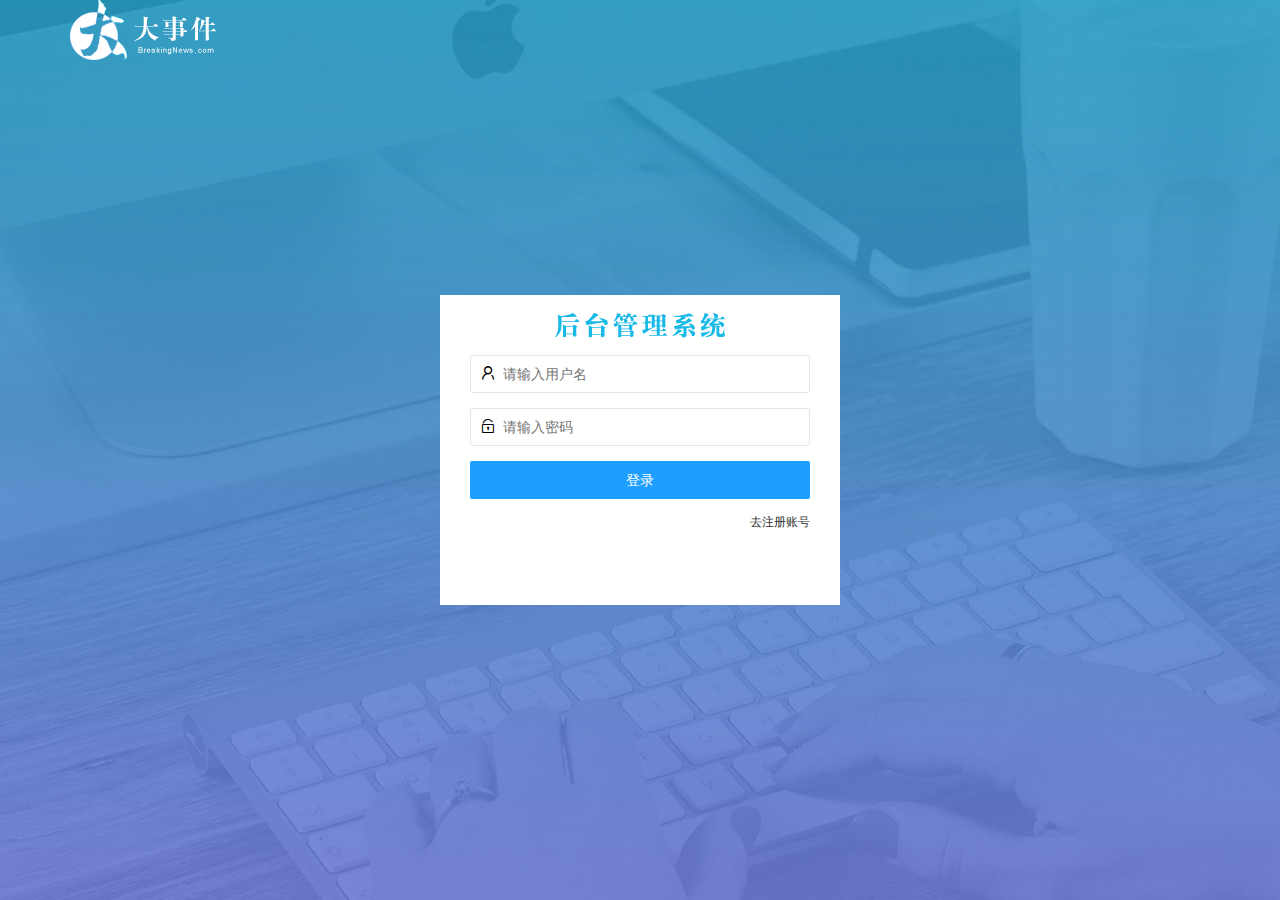
==== commit acfce73d: "大事件後台管理系統：2 繪製login頁面的基本結構（4）實現登錄表單驗證① 為表單添加lay-verify="" 属性值" ====
--- a/login.html
+++ b/login.html
@@ -20,14 +20,113 @@
       <div class="title-box"></div>
       <!-- 登录的盒子 -->
       <div class="login-box">
-        <a href="javascript:;" id="to_reg">去注册账号</a>
+        <!-- 登录的表单 -->
+        <form class="layui-form" action="">
+          <!-- 用户名 -->
+          <div class="layui-form-item">
+            <i class="layui-icon layui-icon-username"></i>
+            <input
+              type="text"
+              name="username"
+              required
+              lay-verify="required"
+              placeholder="请输入用户名"
+              autocomplete="off"
+              class="layui-input"
+            />
+          </div>
+          <!-- 密码 -->
+          <div class="layui-form-item">
+            <i class="layui-icon layui-icon-password"></i>
+            <input
+              type="password"
+              name="password"
+              required
+              lay-verify="required"
+              placeholder="请输入密码"
+              autocomplete="off"
+              class="layui-input"
+            />
+          </div>
+          <!-- 按钮 -->
+          <div class="layui-form-item">
+            <button
+              class="layui-btn layui-btn-normal layui-btn-fluid"
+              lay-submit
+              lay-filter="formDemo"
+            >
+              登录
+            </button>
+          </div>
+          <!-- 去注册账号 -->
+          <div class="layui-form-item links">
+            <a href="javascript:;" id="to_reg">去注册账号</a>
+          </div>
+        </form>
       </div>
       <!-- 注册的盒子 -->
       <div class="reg-box">
-        <a href="javascript:;" id="to_login">去登录</a>
+        <!-- 登录的表单 -->
+        <form class="layui-form" action="">
+          <!-- 用户名 -->
+          <div class="layui-form-item">
+            <i class="layui-icon layui-icon-username"></i>
+            <input
+              type="text"
+              name="username"
+              required
+              lay-verify="required"
+              placeholder="请输入用户名"
+              autocomplete="off"
+              class="layui-input"
+            />
+          </div>
+          <!-- 密码 -->
+          <div class="layui-form-item">
+            <i class="layui-icon layui-icon-password"></i>
+            <input
+              type="password"
+              name="password"
+              required
+              lay-verify="required"
+              placeholder="请输入密码"
+              autocomplete="off"
+              class="layui-input"
+            />
+          </div>
+          <!-- 确认密码 -->
+          <div class="layui-form-item">
+            <i class="layui-icon layui-icon-password"></i>
+            <input
+              type="password"
+              name="repassword"
+              required
+              lay-verify="required"
+              placeholder="请确认密码"
+              autocomplete="off"
+              class="layui-input"
+            />
+          </div>
+          <!-- 按钮 -->
+          <div class="layui-form-item">
+            <button
+              class="layui-btn layui-btn-normal layui-btn-fluid"
+              lay-submit
+              lay-filter="formDemo"
+            >
+              注册
+            </button>
+          </div>
+          <!-- 去注册账号 -->
+          <div class="layui-form-item links">
+            <a href="javascript:;" id="to_login">去登录</a>
+          </div>
+        </form>
       </div>
     </div>
 
+    <!-- 导入Layui的JS文件 -->
+    <script src="/assets/lib/layui/layui.all.js"></script>
     <!-- 导入jQuery -->
     <script src="/assets/lib/jquery.js"></script>
     <!-- 导入自己的JavaScript脚本 -->
--- a/assets/css/login.css
+++ b/assets/css/login.css
@@ -23,3 +23,24 @@
 .reg-box {
   display: none;
 }
+.layui-form {
+  padding: 0 30px;
+}
+.links {
+  display: flex;
+  justify-content: flex-end;
+}
+.links a {
+  font-size: 12px;
+}
+.layui-form-item {
+  position: relative;
+}
+.layui-icon {
+  position: absolute;
+  left: 10px;
+  top: 10px;
+}
+.layui-input {
+  padding-left: 32px;
+}
